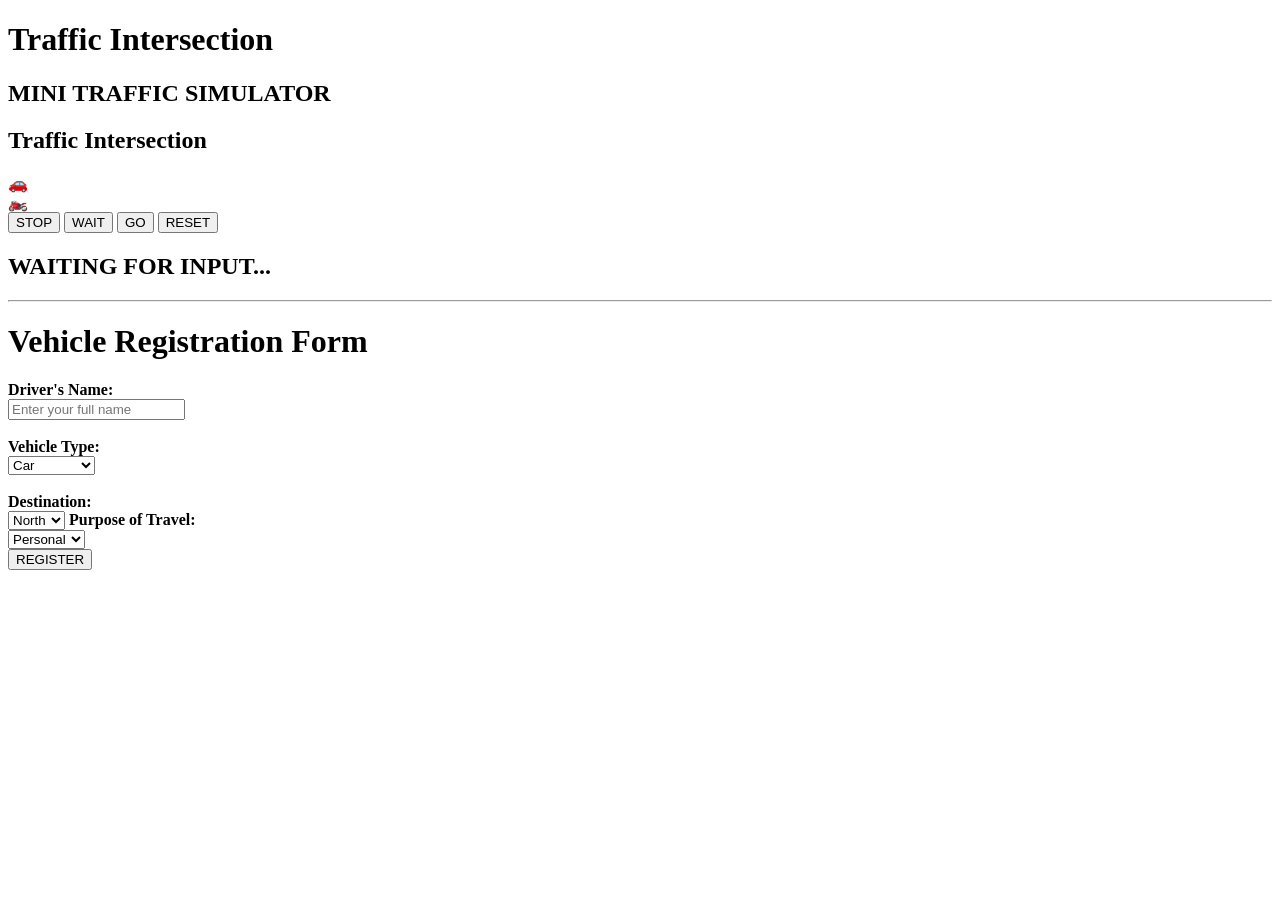
==== index.html @ 300da232 "Rename index.html.html to index.html" ====
<!DOCTYPE html>

<html>
<head>
    <title>MINI TRAFFIC SIMULATOR</title>
    <meta charset="UTF-8">
    <meta name="viewport" content="width=device-width, initial-scale=1.0">
    <link rel="stylesheet" href="style.css">
    <script src="script.js"></script>
    <link rel="icon"  type="image/jpeg" href="C:\Users\Samantha\Desktop\index.html\Traffic Light\traffic/wow.jpg">
    </head>


<body>
    
    <div id="header">
    <h1>Traffic Intersection</h1>
    <h2>MINI TRAFFIC SIMULATOR</h2>
    </div>

    <section>
    <h2>Traffic Intersection</h2>

    <div class="road">

        <div class="traffic-light">
            <div id="redLight" class="light"></div>
            <div id="yellowLight" class="light"></div>
            <div id="greenLight" class="light"></div>
        </div>

    <div class="road-line"></div>
    <div class="vehicle car">🚗</div>
    <div class="vehicle motorcycle">🏍️</div>
    
    </div>
    
    <div id="back">
    <div class="buttons">
    <button class="stop-btn" onclick="stopLight()">STOP</button>
    <button class="wait-btn" onclick="readyLight()">WAIT</button>
    <button class="go-btn" onclick="goLight()">GO</button>
    <button class="reset-btn" onclick="resetLight()">RESET</button>
</div>

</div>
<h2 id="message">WAITING FOR INPUT...</h2>

</section>

<hr>

     <h1 class="form-title">Vehicle Registration Form</h1>
    <form>
    <label for="name"><b>Driver's Name:</b></label><br>
    <input type="text" id="name" name="name" placeholder="Enter your full name">
    
    <br><br>
    
    <label for="vtype"><b>Vehicle Type:</b></label><br>

    <select id="type" name="types">
    <option>Car</option>
    <option> Motorcycle</option>
    <option> Bus</option>
    <option>Truck</option>
    </select>
    
    <br><br>
    
    <label for="desti"><b> Destination:</b></label><br>

    <select id="type" name="types">
    <option>North</option>
    <option> South</option>
    <option> East</option>
    <option>West</option>
    </select>
  
<label for="purpose"><b>Purpose of Travel:</b></label><br>

    <select id="purpose" name="purposes">
        <option>Personal</option>
        <option>School</option>
        <option>Business</option>
    </select>

    <div class="button-container">
    <input type="submit" value="REGISTER" class="submit">
</div>

    
    </form>
    </body>
    </html>
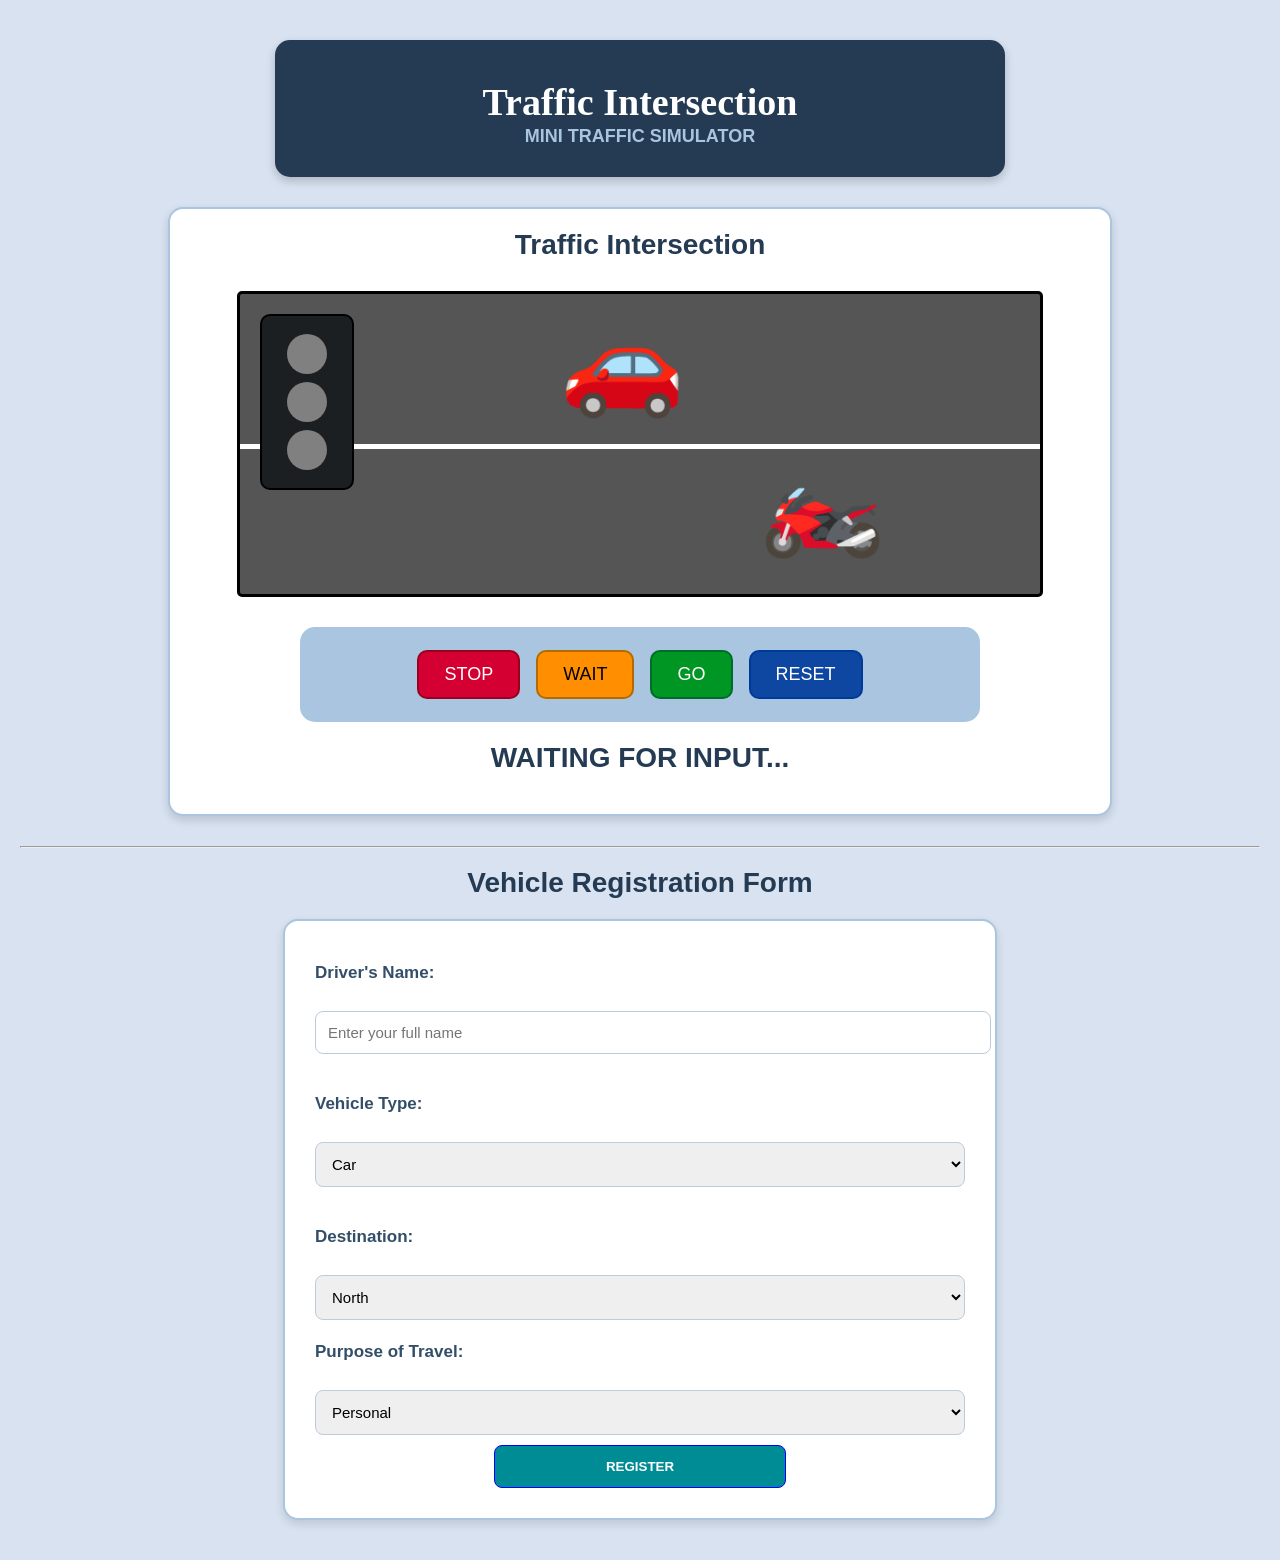
==== commit baf77f56: "Fix icon link and improve HTML structure Updated the traffic light icon link and fixed HTML formatti" ====
--- a/index.html
+++ b/index.html
@@ -7,7 +7,7 @@
     <meta name="viewport" content="width=device-width, initial-scale=1.0">
     <link rel="stylesheet" href="style.css">
     <script src="script.js"></script>
-    <link rel="icon"  type="image/jpeg" href="C:\Users\Samantha\Desktop\index.html\Traffic Light\traffic/wow.jpg">
+    <link rel="icon" type="image/jpeg" href="https://i.pinimg.com/1200x/83/7d/72/837d72ed299a600784d70c6cf41abc48.jpg">
     </head>
 
 
--- a/style.css
+++ b/style.css
@@ -0,0 +1,330 @@
+body {
+    background-color: #D8E2F0;
+    font-family: Arial;
+    padding: 20px;
+    text-align: center;
+    margin: 0;
+}
+
+#header {
+    background-color: #243B53;
+    width: 90%;
+    max-width: 700px;
+    border-radius: 15px;
+    margin: 20px auto;
+    padding: 15px;
+    text-align: center;
+    box-shadow: 0 4px 10px rgba(0,0,0,0.2);
+}
+
+h1 {
+    color: white;
+    font-family: Arial Black;
+    font-size: 38px;
+    margin-bottom: 2px;
+}
+
+h2 {
+    color: #A9C5DF;
+    font-family: Arial;
+    font-size: 18px;
+    margin-top: 0px;
+}
+
+section {
+    background-color: #FFFFFF;
+    width: 90%;
+    max-width: 900px;
+    margin: 30px auto;
+    padding: 20px;
+    border-radius: 15px;
+    border: 2px solid #A9C5DF;
+    box-shadow: 0 4px 10px rgba(0,0,0,0.15);
+}
+
+section h2 {
+    color: #243B53;
+    font-size: 28px;
+    text-align: center;
+}
+
+.road {
+    width: 100%;
+    max-width: 800px;
+    height: 300px;
+    background-color: #555;
+    margin: 30px auto;
+    position: relative;
+    border: 3px solid black;
+    border-radius: 5px;
+    overflow: hidden;
+}
+
+.traffic-light {
+    background-color: #1B1F21;
+    width: 70px;
+    padding: 10px;
+    border-radius: 10px;
+    position: absolute;
+    left: 20px;
+    top: 20px;
+    z-index: 1;
+    border: 2px solid black;
+}
+
+.light {
+    width: 40px;
+    height: 40px;
+    background-color: gray;
+    margin: 8px auto;
+    border-radius: 50%;
+}
+
+.road-line {
+    position: absolute;
+    width: 100%;
+    height: 5px;
+    top: 50%;
+    background-color: white;
+}
+
+.vehicle {
+    position: absolute;
+    font-size: 100px;
+    z-index: 2;
+}
+
+.car {
+    top: 10px;
+    left: 40%;
+}
+
+.motorcycle {
+    top: 150px;
+    left: 65%;
+}
+
+#back {
+    background-color: #A9C5DF;
+    border-radius: 15px;
+    width: 90%;
+    max-width: 650px;
+    padding: 15px;
+    margin: 20px auto;
+    display: flex;
+    justify-content: center;
+}
+
+.buttons {
+    display: flex;
+    justify-content: center;
+    flex-wrap: wrap;
+}
+
+button {
+    padding: 12px 25px;
+    margin: 8px;
+    font-family: Arial;
+    font-size: 18px;
+    border: 1px solid white;
+    border-radius: 10px;
+    cursor: pointer;
+    transition: 0.3s;
+}
+
+.stop-btn {
+    background-color: #D50032;
+    color: white;
+    border: 2px solid #99001F;
+}
+
+.stop-btn:hover {
+    background-color: #FF1744;
+    transform: rotate(-4deg) scale(1.1);
+}
+
+.wait-btn {
+    background-color: #FF8F00;
+    color: black;
+    border: 2px solid #B36B00;
+}
+
+.wait-btn:hover {
+    background-color: #FFB300;
+    transform: rotate(-4deg) scale(1.1);
+}
+
+.go-btn {
+    background-color: #009624;
+    color: white;
+    border: 2px solid #006B2B;
+}
+
+.go-btn:hover {
+    background-color: #00C853;
+    transform: rotate(-4deg) scale(1.1);
+}
+
+.reset-btn {
+    background-color: #0D47A1;
+    color: white;
+    border: 2px solid #003A99;
+}
+
+.reset-btn:hover {
+    background-color: #2979FF;
+    transform: rotate(-4deg) scale(1.1);
+}
+
+#message {
+    color: #243B53;
+    margin: 20px;
+}
+
+
+.form-title {
+    color: #243B53;
+    font-family: Arial;
+    font-size: 28px;
+    margin-bottom: 15px;
+    text-align: center;
+}
+
+form {
+    padding: 30px;
+    margin: 20px auto;
+    width: 100%;
+    max-width: 650px;
+    background-color: #FFFFFF;
+    border-radius: 15px;
+    border: 2px solid #A9C5DF;
+    text-align: left;
+    box-shadow: 0 4px 10px rgba(0,0,0,0.12);
+}
+
+label {
+    display: block;
+    color: #334E68;
+    font-family: Arial;
+    font-size: 17px;
+    margin-top: 12px;
+}
+
+input[type="text"],
+select {
+    width: 100%;
+    padding: 12px;
+    margin: 10px 0;
+    border: 1px solid #BCCCDC;
+    border-radius: 8px;
+    font-size: 15px;
+}
+
+.submit {
+    background-color: #008C95;
+    color: white;
+    padding: 13px;
+    width: 45%;
+    border: 1px solid blue;
+    border-radius: 8px;
+    cursor: pointer;
+    font-weight: bold;
+    transition: 0.3s;
+}
+
+.submit:hover {
+    background-color: #006B73;
+    transform: scale(1.05);
+}
+
+.button-container {
+    text-align: center;
+}
+
+#registrationResult {
+    width: 100%;
+    max-width: 650px;
+    margin: 20px auto;
+    padding: 15px;
+    background-color: #D8E2F0;
+    color: #243B53;
+    border-radius: 10px;
+    text-align: left;
+    white-space: pre-line;
+    display: none;
+    line-height: 1.8;
+}
+
+@media (max-width: 600px) {
+
+    body {
+        padding: 10px;
+    }
+
+    #header {
+        width: 100%;
+    }
+
+    h1 {
+        font-size: 27px;
+    }
+
+    section {
+        width: 100%;
+        padding: 12px;
+    }
+
+    .road {
+        height: 260px;
+    }
+
+    .traffic-light {
+        width: 55px;
+        padding: 5px;
+        left: 10px;
+        top: 10px;
+    }
+
+    .light {
+        width: 30px;
+        height: 30px;
+        margin: 7px auto;
+    }
+
+    .vehicle {
+        font-size: 60px;
+    }
+
+    .car {
+        top: 25px;
+        left: 36%;
+    }
+
+    .motorcycle {
+        top: 140px;
+        left: 60%;
+    }
+
+    #back {
+        width: 100%;
+        padding: 8px;
+    }
+
+    button {
+        padding: 10px 15px;
+        font-size: 14px;
+        margin: 5px;
+    }
+
+    form {
+        padding: 18px;
+    }
+
+    .form-title {
+        font-size: 23px;
+    }
+
+    .submit {
+        width: 80%;
+    }
+}
